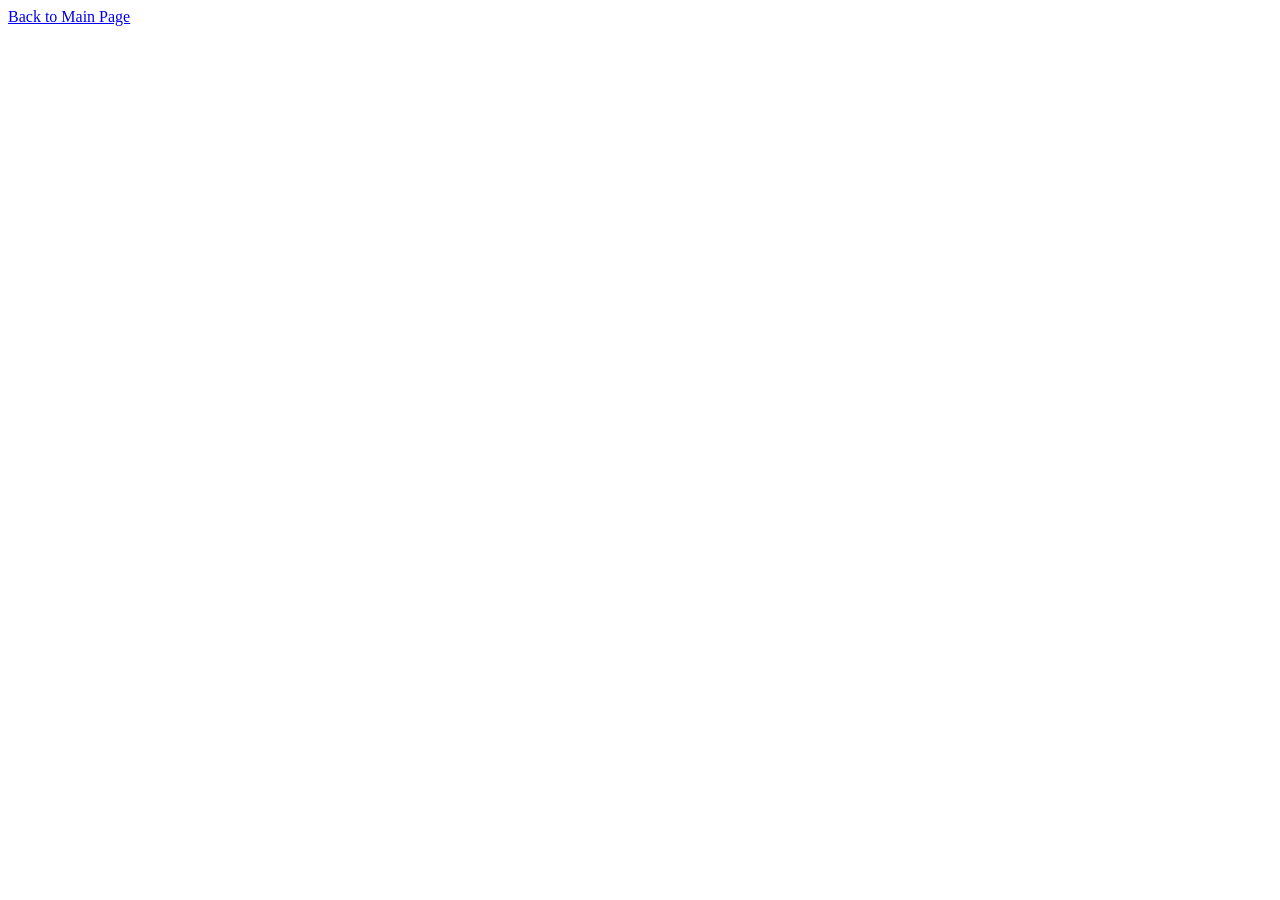
==== html/JagiyaMausiImages.html @ 00c1b0d7 "Add initial HTML structure and styles for About Me page and Jagiya & Mausi Images - Created index.ht" ====
<!DOCTYPE html>
<html lang="en">
<head>
    <meta charset="UTF-8">
    <meta name="viewport" content="width=device-width, initial-scale=1.0">
    <link rel="stylesheet" href="/css/styles.css">
    <title>Jagiya & Mausi</title>
</head>
<body>
    
    <a href="/index.html">Back to Main Page</a>
</body>
</html>
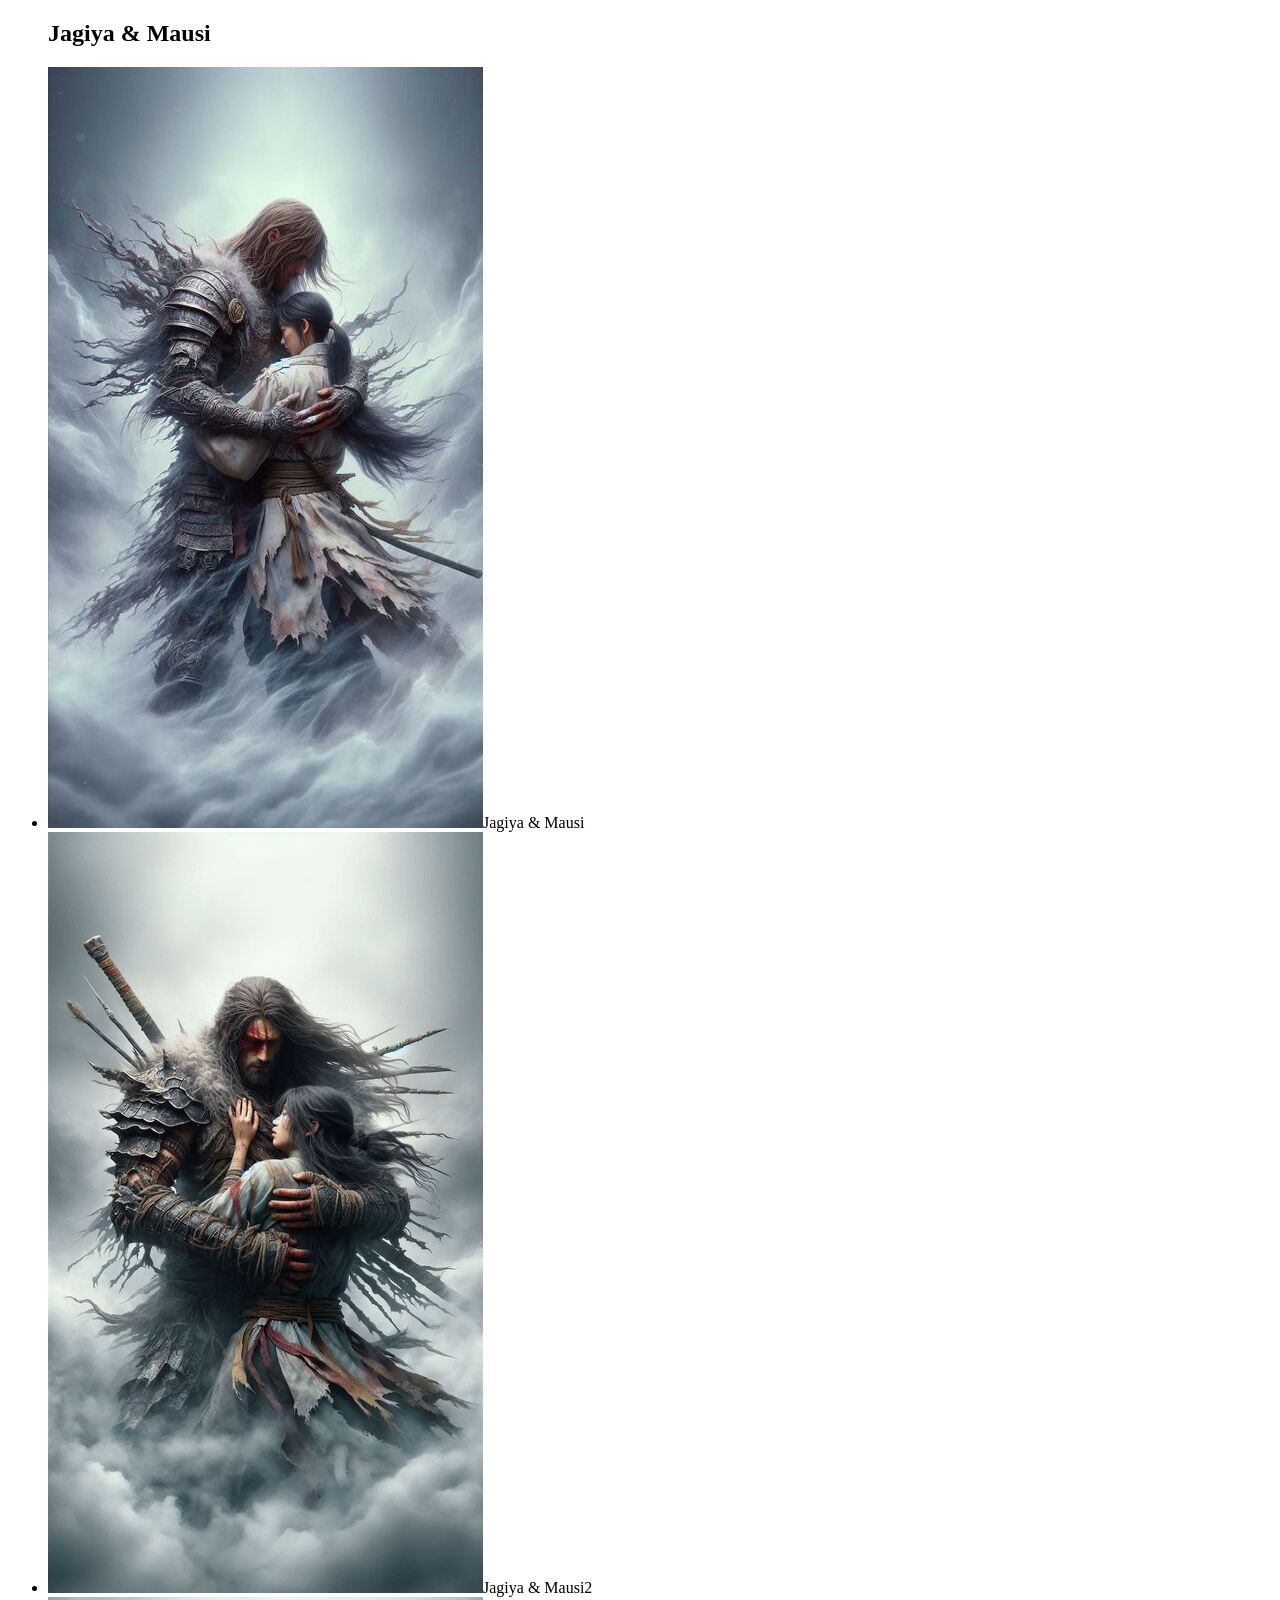
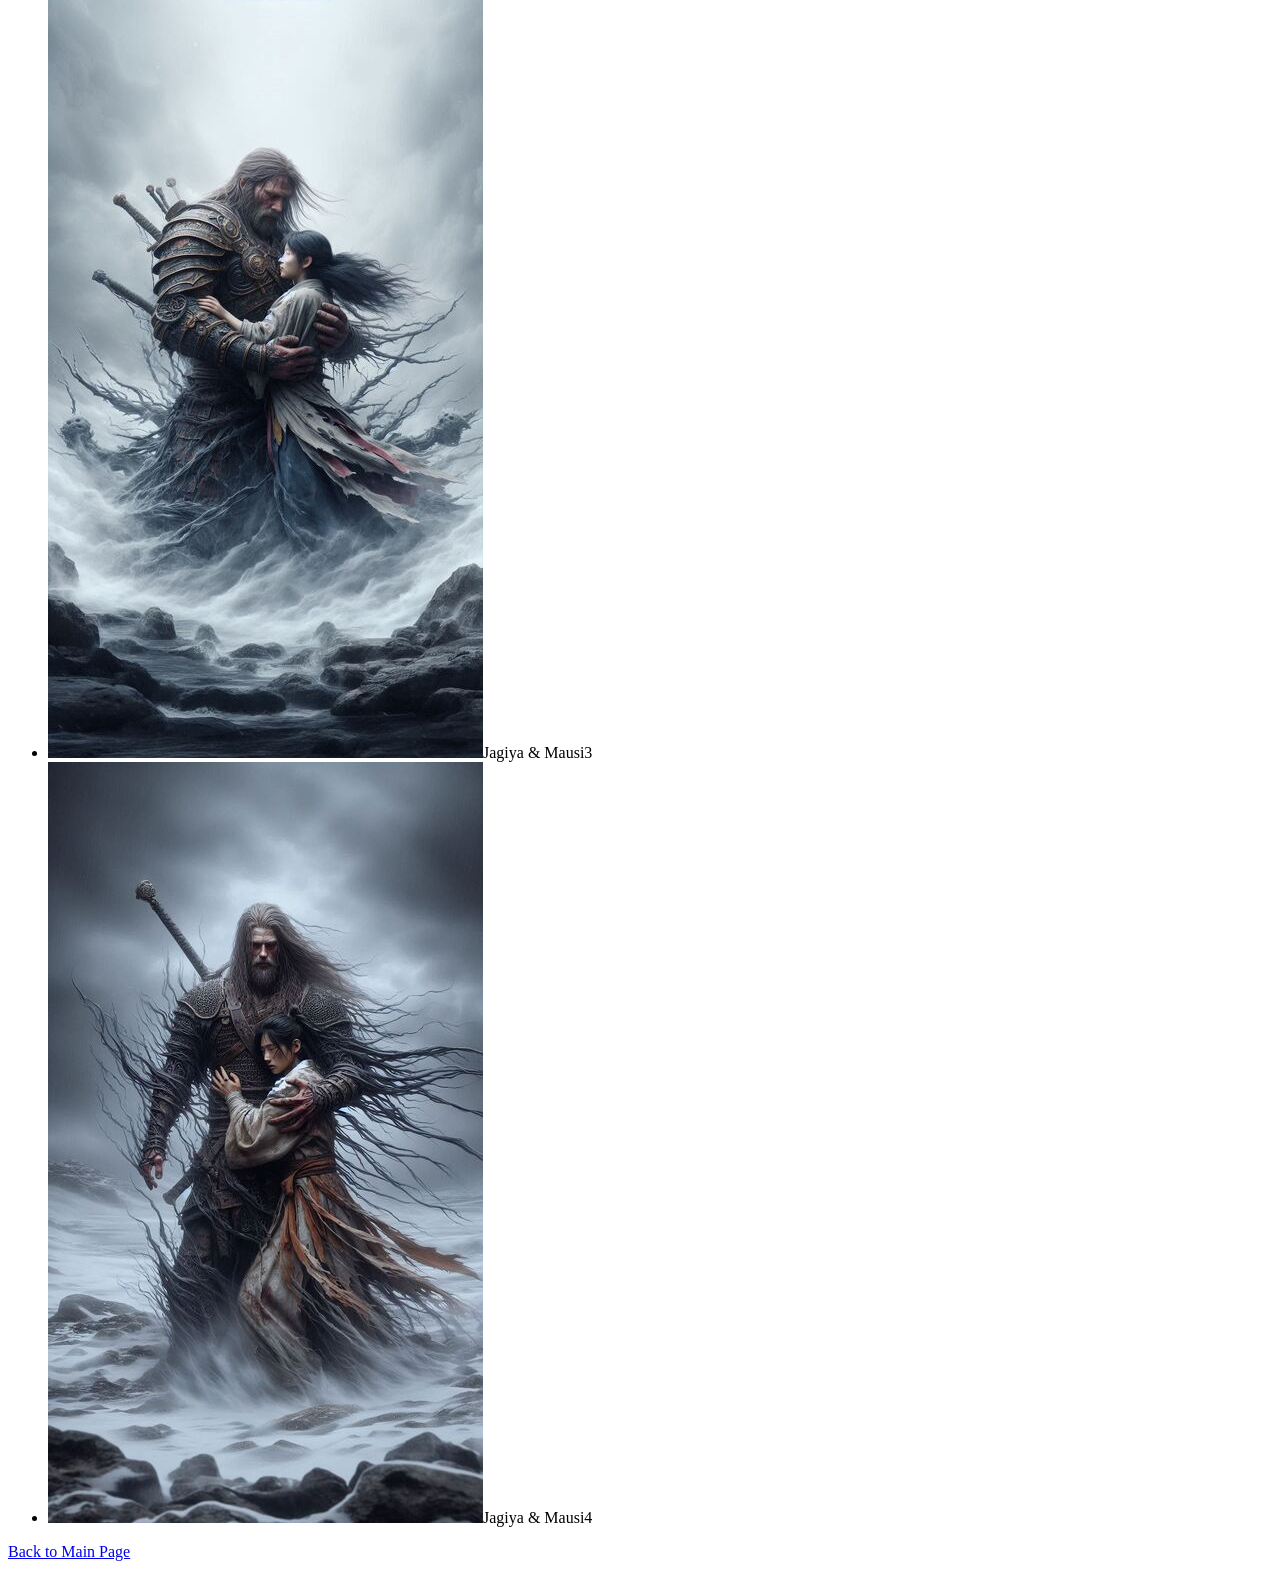
==== commit ced6b3b8: "Refactor code structure for improved readability and maintainability" ====
--- a/html/JagiyaMausiImages.html
+++ b/html/JagiyaMausiImages.html
@@ -7,6 +7,17 @@
     <title>Jagiya & Mausi</title>
 </head>
 <body>
+
+    <section>
+        <ul>
+            <h1>Jagiya & Mausi</h1>
+            <li><img src="/assets/MyPartner.png" alt="AI Generated Image of A Male Worrior and a Korean Battered Woman">Jagiya & Mausi</li>
+            <li><img src="/assets/MyPartner02.png" alt="AI Generated Image of A Male Worrior and a Korean Battered Woman">Jagiya & Mausi2</li>
+            <li><img src="/assets/MyPartner03.png" alt="AI Generated Image of A Male Worrior and a Korean Battered Woman">Jagiya & Mausi3</li>
+            <li><img src="/assets/MyPartner04.png" alt="AI Generated Image of A Male Worrior and a Korean Battered Woman">Jagiya & Mausi4</li>
+        </ul>
+    </section>
+
     
     <a href="/index.html">Back to Main Page</a>
 </body>
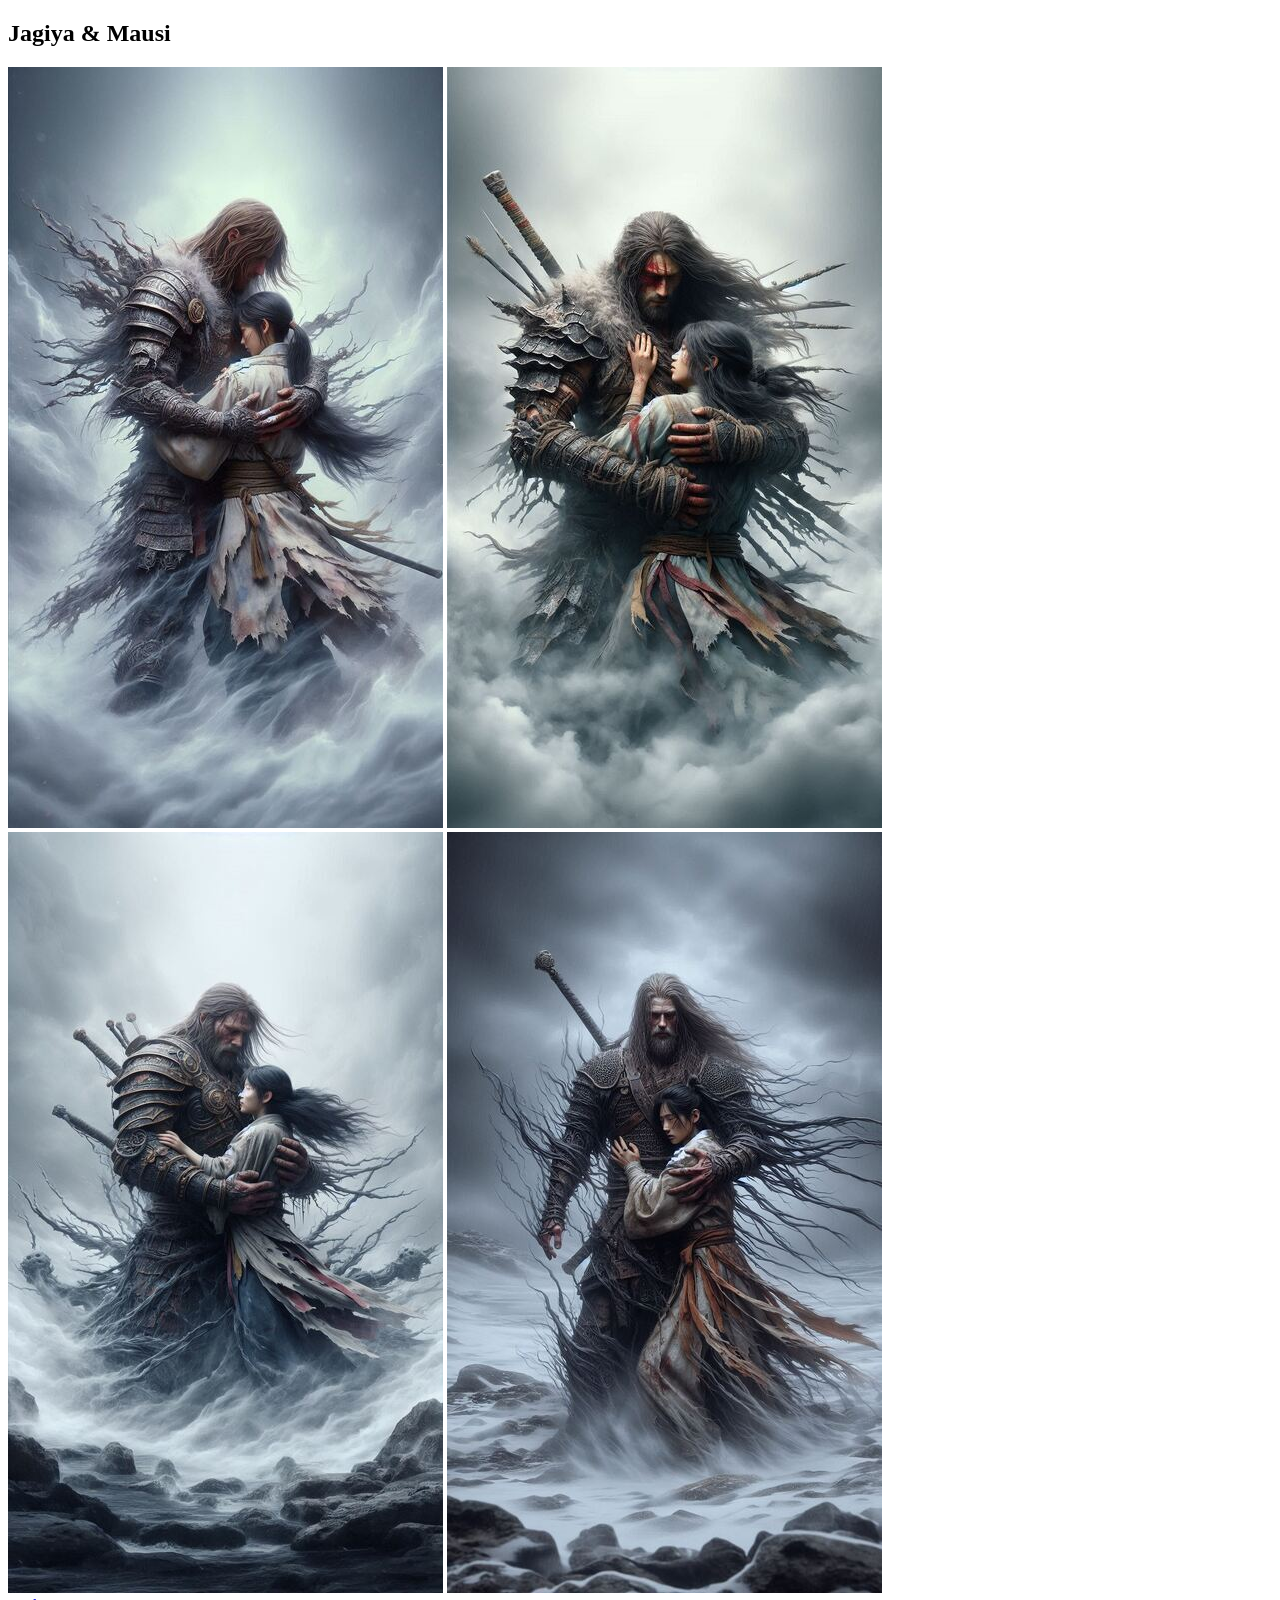
==== commit 5828a91e: "Refactor image display in Jagiya & Mausi page by removing unnecessary list structure" ====
--- a/html/JagiyaMausiImages.html
+++ b/html/JagiyaMausiImages.html
@@ -9,13 +9,11 @@
 <body>
 
     <section>
-        <ul>
             <h1>Jagiya & Mausi</h1>
-            <li><img src="/assets/MyPartner.png" alt="AI Generated Image of A Male Worrior and a Korean Battered Woman">Jagiya & Mausi</li>
-            <li><img src="/assets/MyPartner02.png" alt="AI Generated Image of A Male Worrior and a Korean Battered Woman">Jagiya & Mausi2</li>
-            <li><img src="/assets/MyPartner03.png" alt="AI Generated Image of A Male Worrior and a Korean Battered Woman">Jagiya & Mausi3</li>
-            <li><img src="/assets/MyPartner04.png" alt="AI Generated Image of A Male Worrior and a Korean Battered Woman">Jagiya & Mausi4</li>
-        </ul>
+            <img src="/assets/MyPartner.png" alt="AI Generated Image of A Male Worrior and a Korean Battered Woman">
+            <img src="/assets/MyPartner02.png" alt="AI Generated Image of A Male Worrior and a Korean Battered Woman">
+            <img src="/assets/MyPartner03.png" alt="AI Generated Image of A Male Worrior and a Korean Battered Woman">
+            <img src="/assets/MyPartner04.png" alt="AI Generated Image of A Male Worrior and a Korean Battered Woman">
     </section>
 
     
